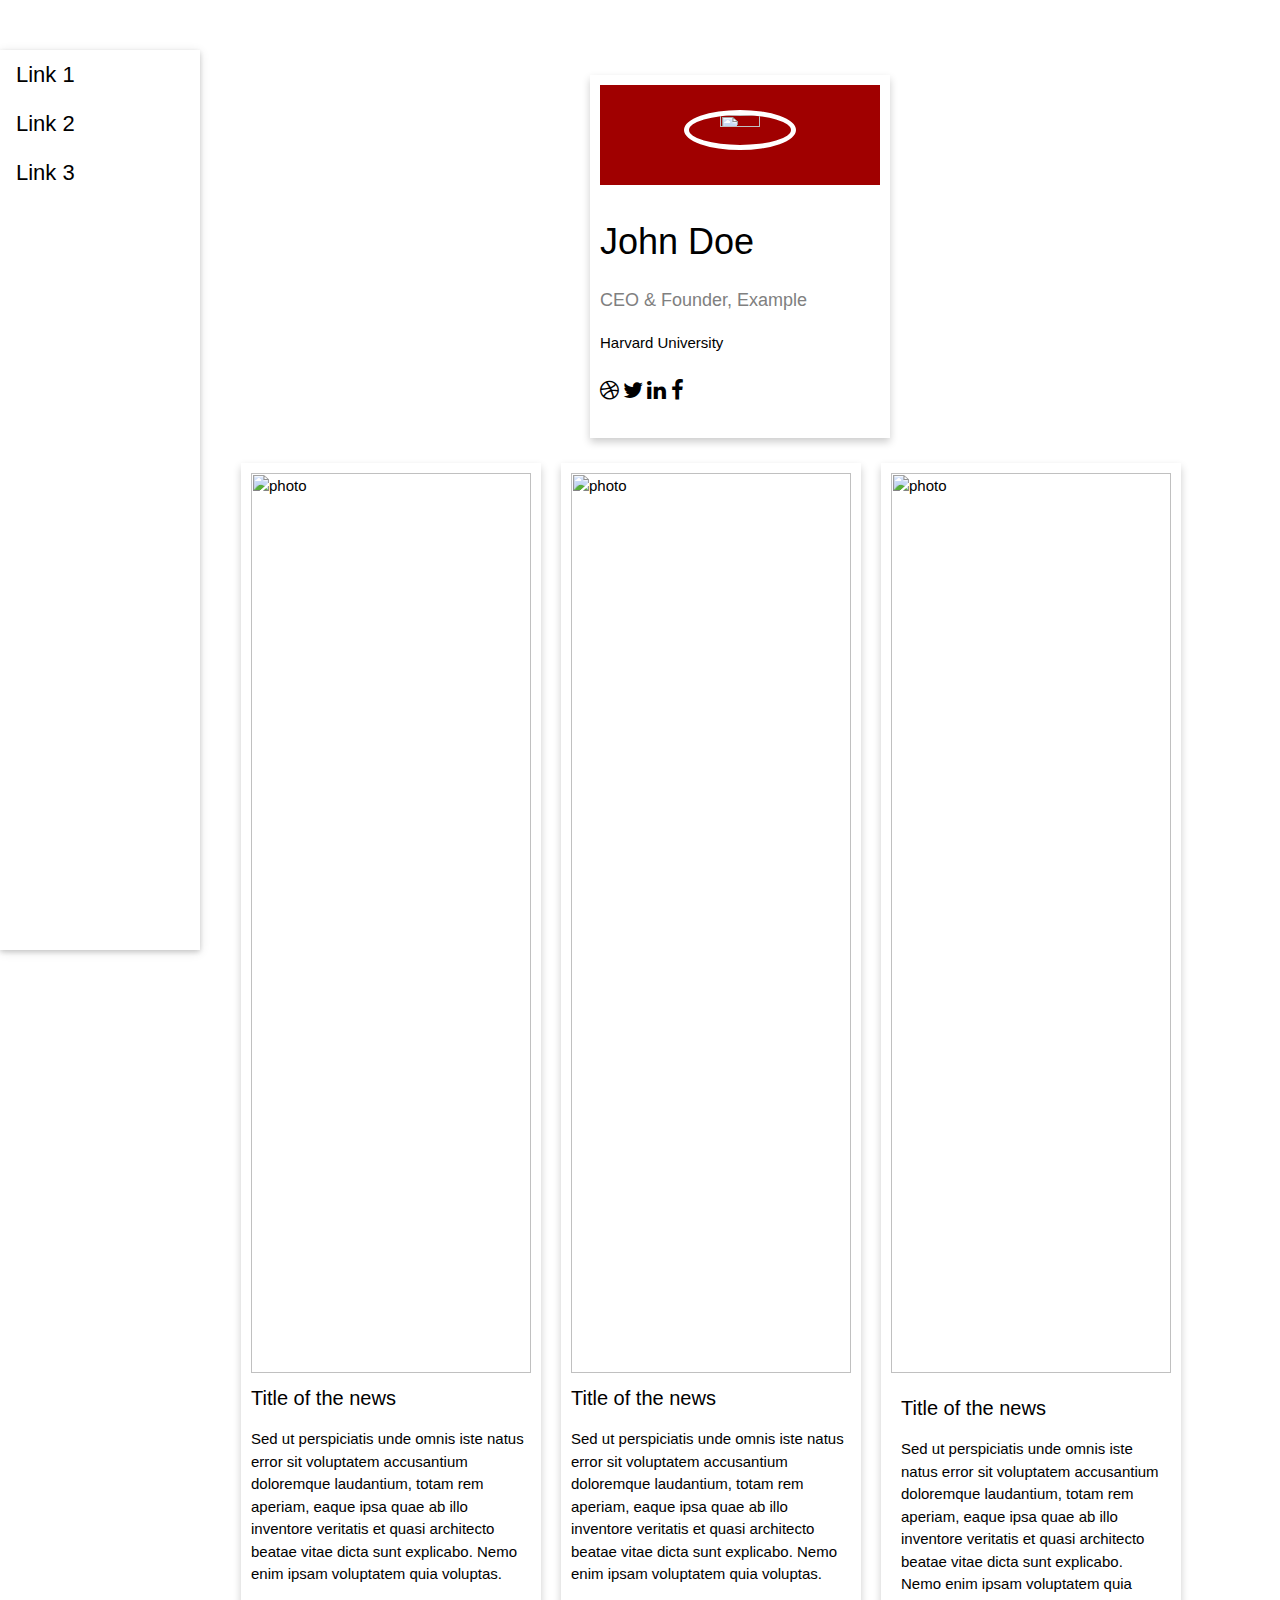
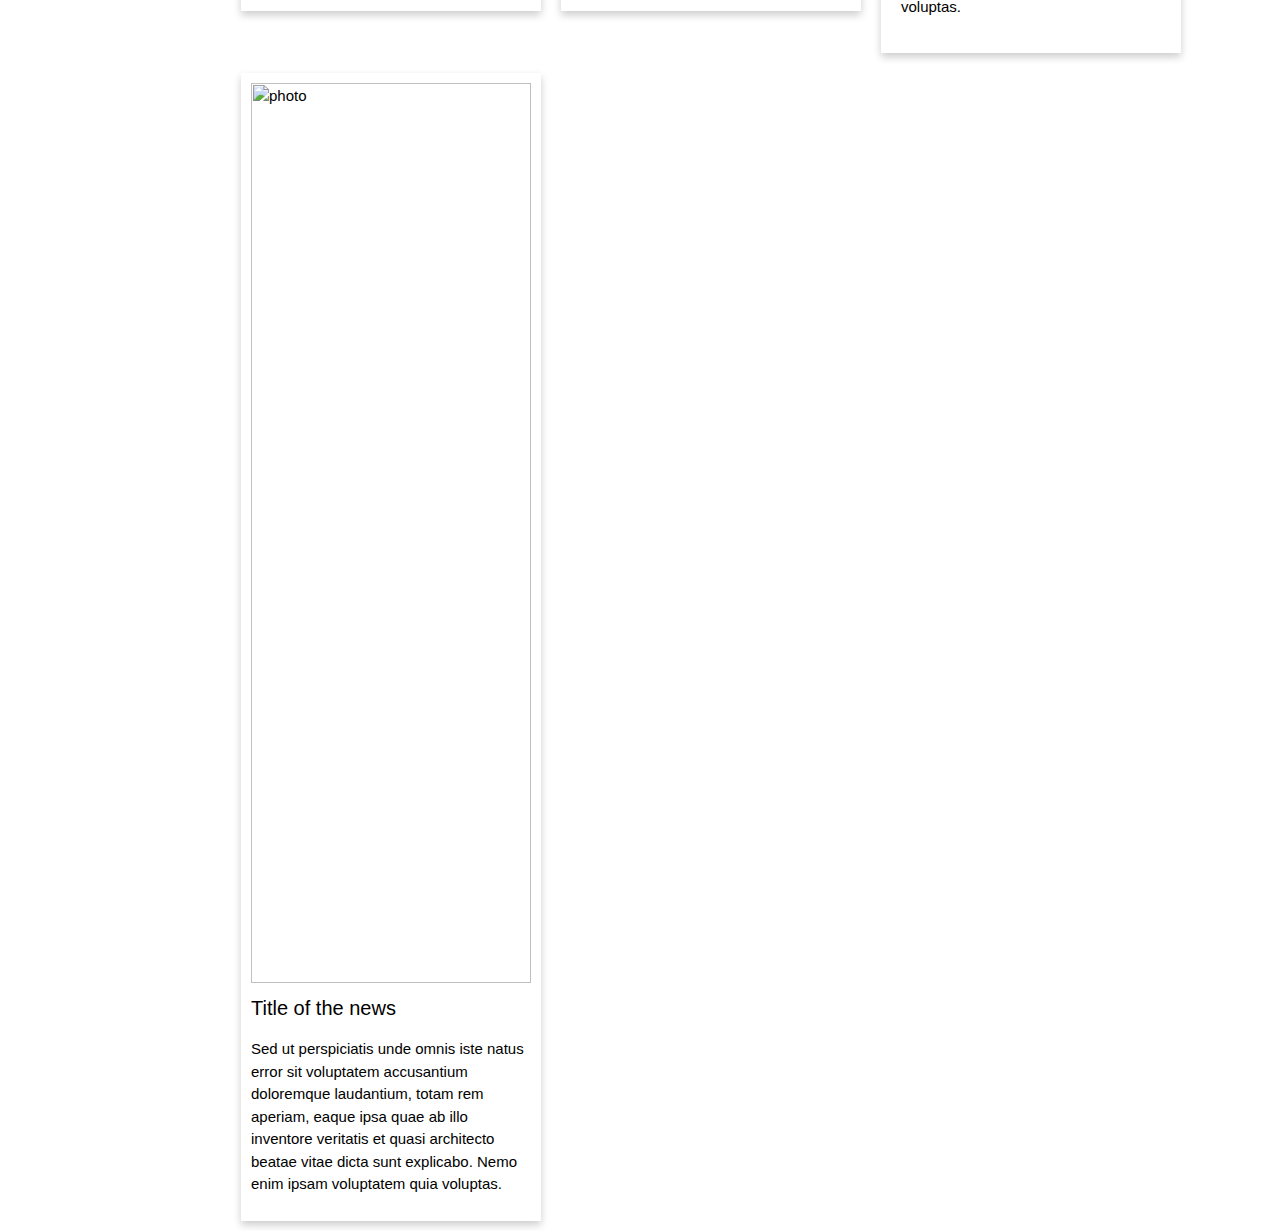
==== templates/profile.html @ 0e80920d "Added mentors html" ====
<html>
  <title>Profile</title>
 <meta name="viewport" content="width=device-width, initial-scale=1">
 <link rel="stylesheet" href="https://cdnjs.cloudflare.com/ajax/libs/font-awesome/4.7.0/css/font-awesome.min.css">
<style>
.card {
  box-shadow: 0 4px 8px 0 rgba(0, 0, 0, 0.2);
  max-width: 300px;
  margin: auto;
  text-align: left;
  padding: 10px;
  font-family: arial;
}

.title {
  color: grey;
  font-size: 18px;
}

button {
  border: none;
  outline: 0;
  display: inline-block;
  padding: 8px;
  color: white;
  background-color: #000;
  text-align: center;
  cursor: pointer;
  width: 100%;
  font-size: 18px;
}

a {
  text-decoration: none;
  font-size: 22px;
  color: black;
}

button:hover, a:hover {
  opacity: 0.7;
}
</style>
<link rel="stylesheet" href="https://www.w3schools.com/w3css/4/w3.css">
<body>

<div class="w3-sidebar w3-bar-block w3-collapse w3-card w3-animate-left" style="width:200px;" id="mySidebar">
  <button class="w3-bar-item w3-button w3-large w3-hide-large" onclick="w3_close()">Close &times;</button>
  <a href="#" class="w3-bar-item w3-button">Link 1</a>
  <a href="#" class="w3-bar-item w3-button">Link 2</a>
  <a href="#" class="w3-bar-item w3-button">Link 3</a>
</div>

<div class="w3-main" style="margin-left:200px">
<div class="w3-teal" style="position: fixed; top: 0; width: 100%; z-index: 500">
  <button class="w3-button w3-teal w3-xlarge w3-hide-large" style="text-align: left;" onclick="w3_open()">&#9776;</button>
  <!-- <div class="w3-container">
    <h1>Profile</h1>
  </div> -->
</div>

<!-- <div class="w3-container">
  <h3>Responsive Sidebar</h3>
  <p>The sidebar in this example will always be displayed on screens wider than 992px, and hidden on tablets or mobile phones (screens less than 993px wide).</p>
  <p>On tablets and mobile phones the sidebar is replaced with a menu icon to open the sidebar.</p>
  <p>The sidebar will overlay of the page content.</p>
  <p><b>Resize the browser window to see how it works.</b></p>
</div> -->

<div class="w3-container" style="margin-top: 50px">
<div  id="profileInfo" style="width: 100%;">
    <div class="card" style=" padding: 10px; margin-top: 25px; width: 100%;">
      <div style="background-color: rgb(160,0,0);padding: 0px; margin: 0px; height: 100px">
        <center>
          <img src="../Front/icons/img_avatar.png" alt="John" style="width:40%; border-radius: 50%; border:5px solid white; position: relative; top:25px">
        </center>
      </div>
      <h1 style="margin-top: 30px">John Doe</h1>
      <p class="title">CEO & Founder, Example</p>
      <p>Harvard University</p>
      <div style="margin: 24px 0;">
        <a href="#"><i class="fa fa-dribbble"></i></a> 
        <a href="#"><i class="fa fa-twitter"></i></a>  
        <a href="#"><i class="fa fa-linkedin"></i></a>  
        <a href="#"><i class="fa fa-facebook"></i></a> 
      </div>
    </div>

<div style="; width: 100%;overflow: auto;">
<!-- Grid row -->
<div style="width: 100%; margin:15px">
  <!-- Grid column -->
  <div class="col-md-6 mb-4" style="float: left; margin:10px">
    <!--Card-->
    <div class="card default-color-dark" style="width: 100%" >
      <!--Card image-->
      <div class="view">
        <img src="https://mdbootstrap.com/img/Photos/Slides/img%20(125).jpg" style="width: 100%" class="card-img-top" alt="photo">
        <a href="#">
          <div class="mask rgba-white-slight"></div>
        </a>
      </div>
      <!--Card content-->
      <div class="card-body text-center">
        <!--Title-->
        <h4 class="card-title white-text">Title of the news</h4>
        <!--Text-->
        <p class="card-text white-text">Sed ut perspiciatis unde omnis iste natus error sit voluptatem
          accusantium doloremque laudantium, totam rem aperiam, eaque ipsa quae ab illo inventore veritatis et
          quasi architecto beatae vitae dicta sunt explicabo. Nemo enim ipsam voluptatem quia voluptas.</p>
      </div>

    </div>
    <!--/.Card-->

  </div>
  <!-- Grid column -->

  <!-- Grid column -->
  <div class="col-md-6 mb-4" style="float: left; margin:10px">

    <!--Card-->
    <div class="card primary-color-dark">

      <!--Card image-->
      <div class="view">
        <img src="https://mdbootstrap.com/img/Photos/Slides/img%20(122).jpg" style="width: 100%"  class="card-img-top" alt="photo">
        <a href="#">
          <div class="mask rgba-white-slight"></div>
        </a>
      </div>

      <!--Card content-->
      <div class="card-body text-center">
        <!--Title-->
        <h4 class="card-title white-text">Title of the news</h4>
        <!--Text-->
        <p class="card-text white-text">Sed ut perspiciatis unde omnis iste natus error sit voluptatem
          accusantium doloremque laudantium, totam rem aperiam, eaque ipsa quae ab illo inventore veritatis et
          quasi architecto beatae vitae dicta sunt explicabo. Nemo enim ipsam voluptatem quia voluptas.</p>
      </div>

    </div>
    <!--/.Card-->

  </div>
  <!-- Grid column -->
</div>
<div style="width: 100%; margin:15px">
  <!-- Grid column -->
  <div class="col-md-6 mb-4" style="float: left; margin:10px;">
    <!--Card-->
    <div class="card default-color-dark" style="width: 100%;" >
      <!--Card image-->
      <div class="view" >
        <img src="https://mdbootstrap.com/img/Photos/Slides/img%20(125).jpg" style="width: 100%" class="card-img-top" alt="photo">
        <a href="#">
          <div class="mask rgba-white-slight"></div>
        </a>
      </div>
      <!--Card content-->
      <div class="card-body text-center" style="text-align: left; padding: 10px">
        <!--Title-->
        <h4 class="card-title white-text" >Title of the news</h4>
        <!--Text-->
        <p class="card-text white-text" >Sed ut perspiciatis unde omnis iste natus error sit voluptatem
          accusantium doloremque laudantium, totam rem aperiam, eaque ipsa quae ab illo inventore veritatis et
          quasi architecto beatae vitae dicta sunt explicabo. Nemo enim ipsam voluptatem quia voluptas.</p>
      </div>

    </div>
    <!--/.Card-->

  </div>
  <!-- Grid column -->

  <!-- Grid column -->
  <div class="col-md-6 mb-4" style="float: left; margin:10px">

    <!--Card-->
    <div class="card primary-color-dark">

      <!--Card image-->
      <div class="view">
        <img src="https://mdbootstrap.com/img/Photos/Slides/img%20(122).jpg" style="width: 100%"  class="card-img-top" alt="photo">
        <a href="#">
          <div class="mask rgba-white-slight"></div>
        </a>
      </div>

      <!--Card content-->
      <div class="card-body text-center">
        <!--Title-->
        <h4 class="card-title white-text">Title of the news</h4>
        <!--Text-->
        <p class="card-text white-text">Sed ut perspiciatis unde omnis iste natus error sit voluptatem
          accusantium doloremque laudantium, totam rem aperiam, eaque ipsa quae ab illo inventore veritatis et
          quasi architecto beatae vitae dicta sunt explicabo. Nemo enim ipsam voluptatem quia voluptas.</p>
      </div>

    </div>
    <!--/.Card-->

  </div>
  <!-- Grid column -->
</div>
</div>
</div>
</div>

</div>
<script>
function w3_open() {
  document.getElementById("mySidebar").style.display = "block";
}

function w3_close() {
  document.getElementById("mySidebar").style.display = "none";
}
</script>
     </body>
</html>
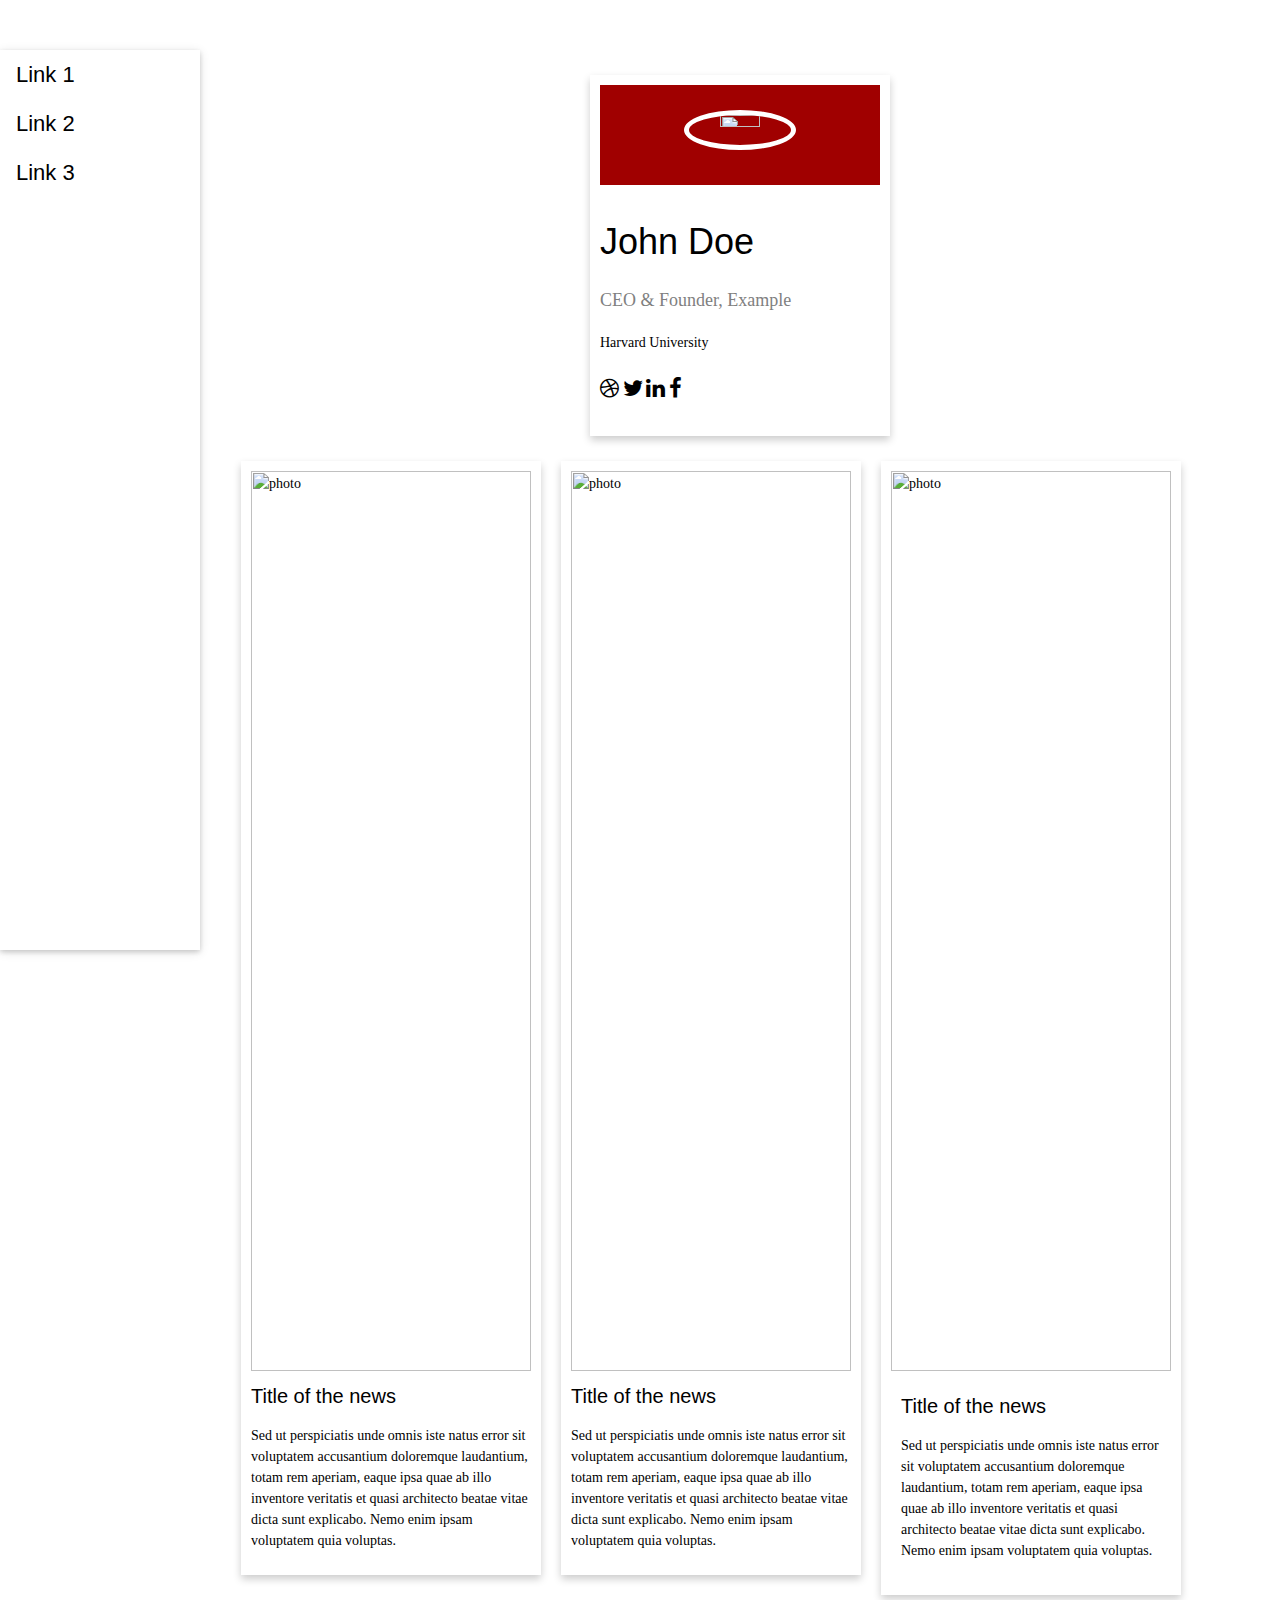
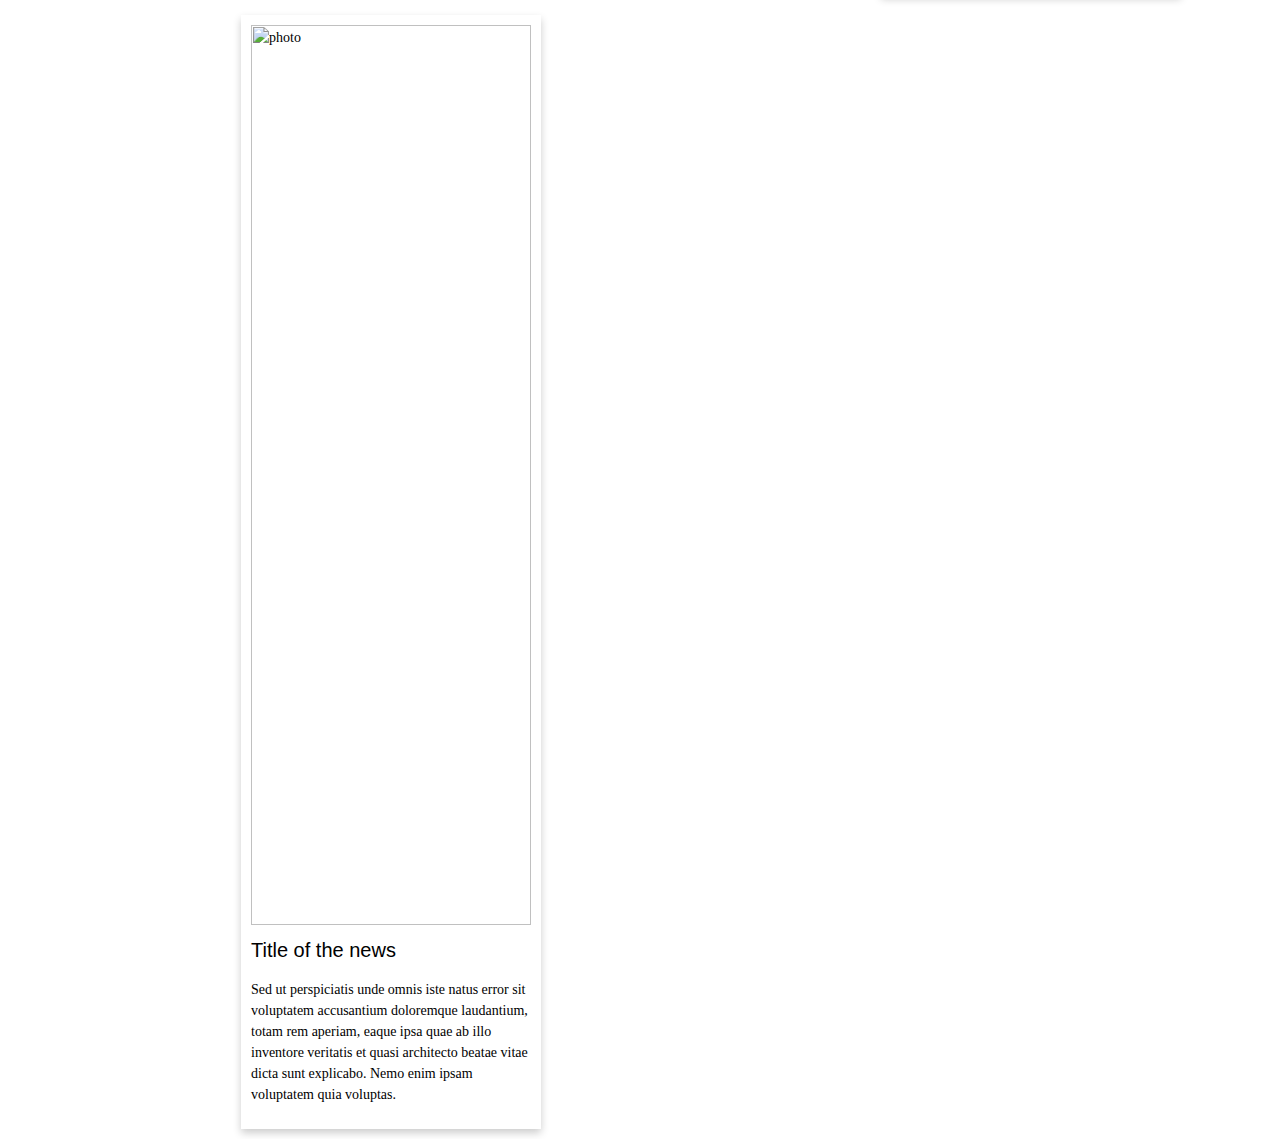
==== commit 90d302e6: "pitch" ====
--- a/templates/profile.html
+++ b/templates/profile.html
@@ -2,44 +2,8 @@
   <title>Profile</title>
  <meta name="viewport" content="width=device-width, initial-scale=1">
  <link rel="stylesheet" href="https://cdnjs.cloudflare.com/ajax/libs/font-awesome/4.7.0/css/font-awesome.min.css">
-<style>
-.card {
-  box-shadow: 0 4px 8px 0 rgba(0, 0, 0, 0.2);
-  max-width: 300px;
-  margin: auto;
-  text-align: left;
-  padding: 10px;
-  font-family: arial;
-}
+ <link rel="stylesheet" href="../static/styles/style.css">
 
-.title {
-  color: grey;
-  font-size: 18px;
-}
-
-button {
-  border: none;
-  outline: 0;
-  display: inline-block;
-  padding: 8px;
-  color: white;
-  background-color: #000;
-  text-align: center;
-  cursor: pointer;
-  width: 100%;
-  font-size: 18px;
-}
-
-a {
-  text-decoration: none;
-  font-size: 22px;
-  color: black;
-}
-
-button:hover, a:hover {
-  opacity: 0.7;
-}
-</style>
 <link rel="stylesheet" href="https://www.w3schools.com/w3css/4/w3.css">
 <body>
 
@@ -210,7 +174,11 @@
 </div>
 <script>
 function w3_open() {
-  document.getElementById("mySidebar").style.display = "block";
+  //document.getElementById("mySidebar").style.display = "block";
+  $.get( "http://0.0.0.0:5000/feed/sistemas", function( data ) {
+  $( ".result" ).html( data );
+  alert( data );
+});
 }
 
 function w3_close() {
--- a/static/styles/style.css
+++ b/static/styles/style.css
@@ -0,0 +1,75 @@
+.tab {
+  overflow: hidden;
+  border: 1px solid #ccc;
+  background-color: #f1f1f1;
+}
+
+
+
+/* Change background color of buttons on hover */
+.tab button:hover {
+  background-color: #ddd;
+}
+
+/* Create an active/current tablink class */
+.tab button.active {
+  background-color: #ccc;
+}
+
+/* Style the tab content */
+.tabcontent {
+  display: none;
+  padding: 6px 12px;
+  border: 1px solid #ccc;
+  border-top: none;
+}
+
+.card {
+  box-shadow: 0 4px 8px 0 rgba(0, 0, 0, 0.2);
+  max-width: 300px;
+  margin: auto;
+  text-align: left;
+  padding: 10px;
+  font-size: 14px;
+  font-family: roboto;
+}
+
+.title {
+  color: grey;
+  font-size: 18px;
+}
+
+button {
+  border: none;
+  outline: 0;
+  display: inline-block;
+  padding: 8px;
+  color: white;
+  background-color: #000;
+  text-align: center;
+  cursor: pointer;
+  font-size: 18px;
+}
+
+/* Style the buttons inside the tab */
+.tab button {
+  background-color: inherit;
+  color: #000000;
+  float: left;
+  border: none;
+  outline: none;
+  cursor: pointer;
+  padding: 14px 16px;
+  transition: 0.3s;
+  font-size: 17px;
+}
+
+a {
+  text-decoration: none;
+  font-size: 22px;
+  color: black;
+}
+
+button:hover, a:hover {
+  opacity: 0.7;
+}